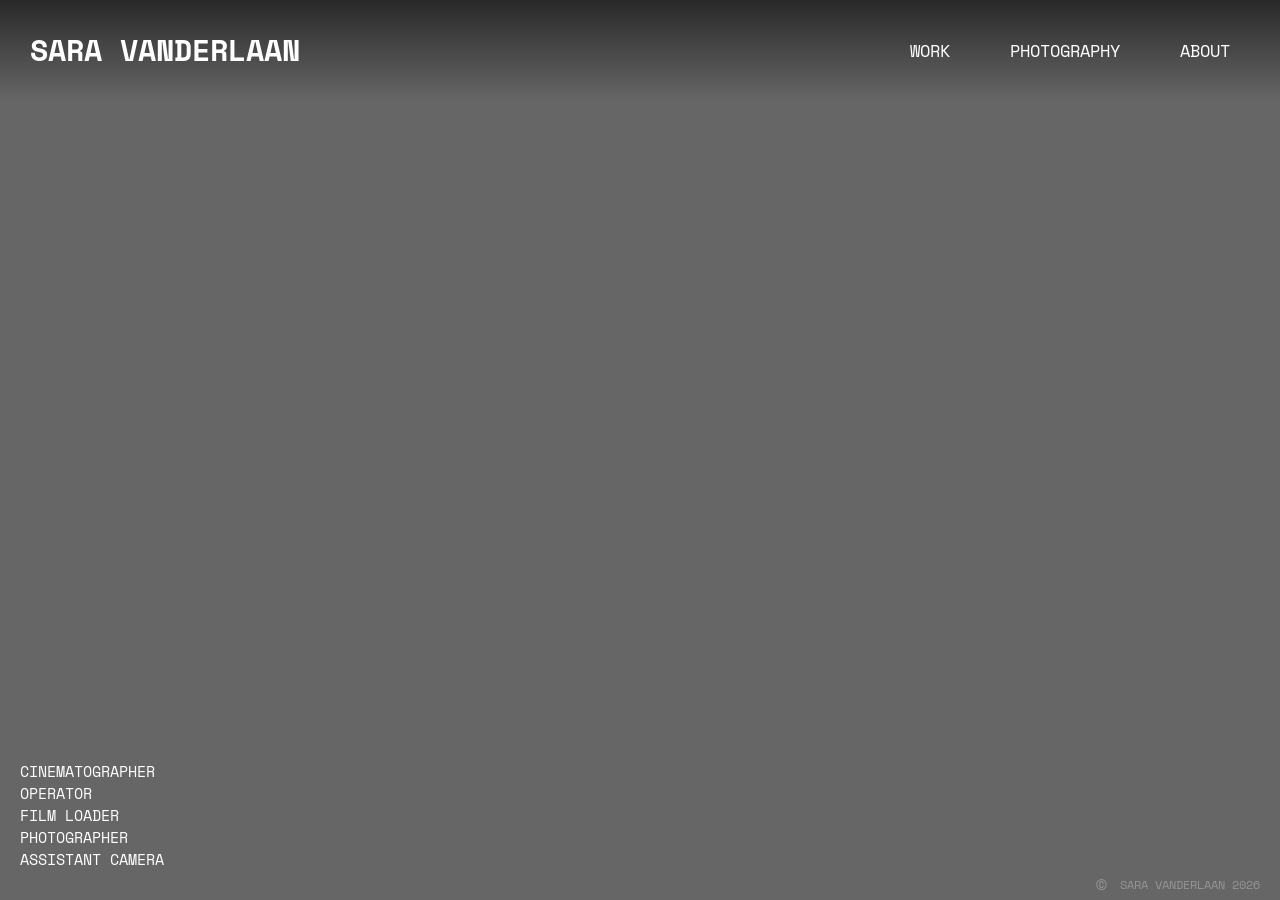
==== index.html @ 823ad8d9 "Initial commit" ====
<!DOCTYPE html>
<html lang="en">
<head>
    <meta charset="UTF-8">
    <title>Sara Vanderlaan</title>
    <link rel="stylesheet" href="./css/style.css">
    <link rel="preconnect" href="https://fonts.googleapis.com">
    <link rel="preconnect" href="https://fonts.gstatic.com" crossorigin>
    <link href="https://fonts.googleapis.com/css2?family=Space+Mono:ital,wght@0,400;0,700;1,400;1,700&display=swap" rel="stylesheet">
</head>
<body>
  <nav class="navbar">
    <div class="logo"><a href="./index.html">SARA VANDERLAAN</a></div>

    <ul class="nav-links">
      <li><a href="./pages/work.html">WORK</a></li>
      <li><a href="./pages/photography.html">PHOTOGRAPHY</a></li>
      <li><a href="./pages/about.html">ABOUT</a></li>
    </ul>
  </nav>

  <h1 class="roles">
    <span>CINEMATOGRAPHER</span><br>
    <span>OPERATOR</span><br>
    <span>FILM LOADER</span><br>
    <span>PHOTOGRAPHER</span><br>
    <span>ASSISTANT CAMERA</span><br>
  </h1>

  <p class="copyright">©</p>
  <p class="copyright-text">SARA VANDERLAAN 2026</p>

  <video autoplay muted loop id="video">
    <source src="./assets/reel.mp4" type="video/mp4">
  </video>
</body>
</html>
---- css/style.css ----
html, body {
  margin: 0;
  padding: 0;
  font-family: "Space Mono", monospace;
  font-weight: 400;
  font-style: normal;
}

body.work {
  background: black;
}
#video {
  position: fixed;
  top: 0;
  left: 0;
  width: 100vw;
  height: 100vh;
  object-fit: cover;
  z-index: -1;
}

.roles {
  position: fixed;   /* stick relative to viewport */
  bottom: 20px;      /* distance from bottom of the page */
  left: 20px;        /* distance from left edge */
  color: white;
  font-size: 15px;
  font-weight: 200;
  z-index: 2;
}

.copyright {
  position: fixed;   /* stick relative to viewport */
  bottom: -26px;      /* distance from bottom of the page */
  right: 172px;        /* distance from left edge */
  color: white;
  font-size: 21px;
  font-weight: 200;
  z-index: 2;
  opacity: 0.3;
}

.copyright-text {
  position: fixed;   /* stick relative to viewport */
  bottom: -5px;      /* distance from bottom of the page */
  right: 20px;        /* distance from left edge */
  color: white;
  font-size: 12px;
  font-weight: 200;
  z-index: 2;
  opacity: 0.3;
}


body::after {
  content: "";
  position: fixed;
  top: 0;
  left: 0;
  width: 100%;
  height: 100%;
  background: rgba(0, 0, 0, 0.6);
  z-index: -1;
}

.navbar {
  position: fixed;
  top: 0;
  width: 100%;      /* make it span exactly the viewport */
  display: flex;
  justify-content: space-between;
  align-items: center;
  padding: 15px 30px;
  background: transparent;
  box-sizing: border-box; /* important! include padding in width */
  z-index: 1000;
  font-size: 20px;
}

/* Logo */
.logo {
  color: white;
  font-size: 30px;
  font-weight: bold;
}

/* Links container */
.nav-links {
  list-style: none;
  display: flex;
  gap: 20px;
}

/* Links */
.nav-links a {
  text-decoration: none;
  color: white;
  font-size: 17px;
  transition: 0.3s;
  margin: 20px;
}

.navbar::after {
  content: "";
  position: absolute;
  top: 0;
  left: 0;
  width: 100%;
  height: 100px;
  background: linear-gradient(to bottom, rgba(0,0,0,0.6), transparent);
  z-index: -1;
}

a {
  text-decoration: none;
  color: white;
}

a:visited {
  color: white;
}

a:hover {
  opacity: 0.7;
}

a:active {
  color: white;
}

/* WORKS PAGE ------------------------------------------------------------------------------
   /* Video background */
.video-container {
  position: fixed;
  top: 0;
  left: 0;
  width: 100vw;
  height: 100vh;
  overflow: hidden;
  z-index: 0; /* behind everything */
}

#bg-video {
  width: 100%;
  height: 100%;
  object-fit: cover; /* fills container, crops if needed */
  opacity: 0;                  /* start invisible */
  transition: opacity 0.2s ease-in-out; /* fade in/out */
  z-index: 0;
}

/* Content on top */
.content {
  position: relative;
  z-index: 1;
  color: white;
  font-family: "Space Mono", monospace;
  font-weight: 400;
  font-style: normal;
  max-width: 900px;
  margin-left: auto;
  margin-top: 200px;
  padding: 0 20px;
  font-size: 13px;
  background: transparent;
}

/* Works list styling */
.works-list {
  list-style: none;
  padding: 0;
  margin: 0;
}

.works-list li {
  display: flex;
  justify-content: space-between;
  padding: 10px 0;
  border-top: 1px solid white;
  border-bottom: 1px solid white;
  cursor: pointer;
  transition: transform 0.3s;
  background: transparent;
}

/* Scale text on hover */
.works-list li span {
  display: inline-block; /* needed for transform */
  transition: transform 0.2s ease-in-out;
}

.works-list li:hover span {
  transform: scale(1.05); /* slightly bigger text */
}

/* Numbers, title, year */
/* Columns */
.number {
  width: 50px;             /* fixed width for number */
  font-weight: bold;
}

.title {
  flex: 2;                 /* takes more space */
  text-align: left;
  padding: 0 10px;
}

.role {
  flex: 1;                 /* role column */
  margin-right: 50px;
}

.year {
  width: 60px;             /* fixed width for year */
  text-align: right;
}
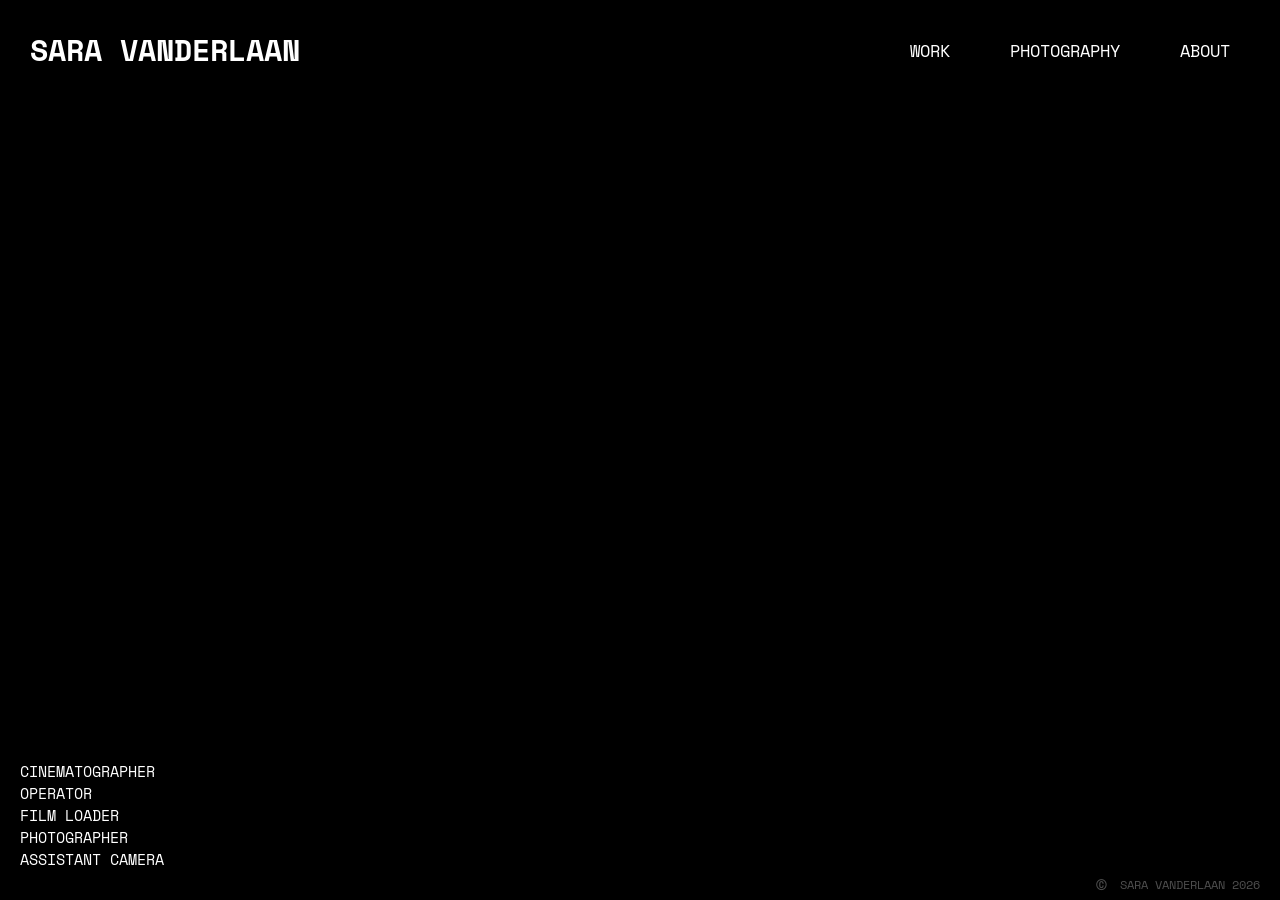
==== commit d7562698: "Changed background color of home page to black" ====
--- a/index.html
+++ b/index.html
@@ -8,7 +8,7 @@
     <link rel="preconnect" href="https://fonts.gstatic.com" crossorigin>
     <link href="https://fonts.googleapis.com/css2?family=Space+Mono:ital,wght@0,400;0,700;1,400;1,700&display=swap" rel="stylesheet">
 </head>
-<body>
+<body class="home">
   <nav class="navbar">
     <div class="logo"><a href="./index.html">SARA VANDERLAAN</a></div>
 
--- a/css/style.css
+++ b/css/style.css
@@ -9,6 +9,11 @@
 body.work {
   background: black;
 }
+
+body.home {
+  background: black;
+}
+
 #video {
   position: fixed;
   top: 0;
@@ -140,13 +145,24 @@
   z-index: 0; /* behind everything */
 }
 
+#bg-video,
+#bg-image {
+  position: absolute;      /* <- make z-index work */
+  top: 0;
+  left: 0;
+  width: 100%;
+  height: 100%;
+  object-fit: cover;
+  opacity: 0;
+  transition: opacity 0.3s ease-in-out;
+}
+
 #bg-video {
-  width: 100%;
-  height: 100%;
-  object-fit: cover; /* fills container, crops if needed */
-  opacity: 0;                  /* start invisible */
-  transition: opacity 0.2s ease-in-out; /* fade in/out */
   z-index: 0;
+}
+
+#bg-image {
+  z-index: 1;  /* above video */
 }
 
 /* Content on top */
@@ -183,6 +199,15 @@
   background: transparent;
 }
 
+.works-list li a {
+  display: flex;                 /* restore flex layout */
+  justify-content: space-between;
+  align-items: center;
+  width: 100%;
+  color: white;
+  text-decoration: none;
+}
+
 /* Scale text on hover */
 .works-list li span {
   display: inline-block; /* needed for transform */
